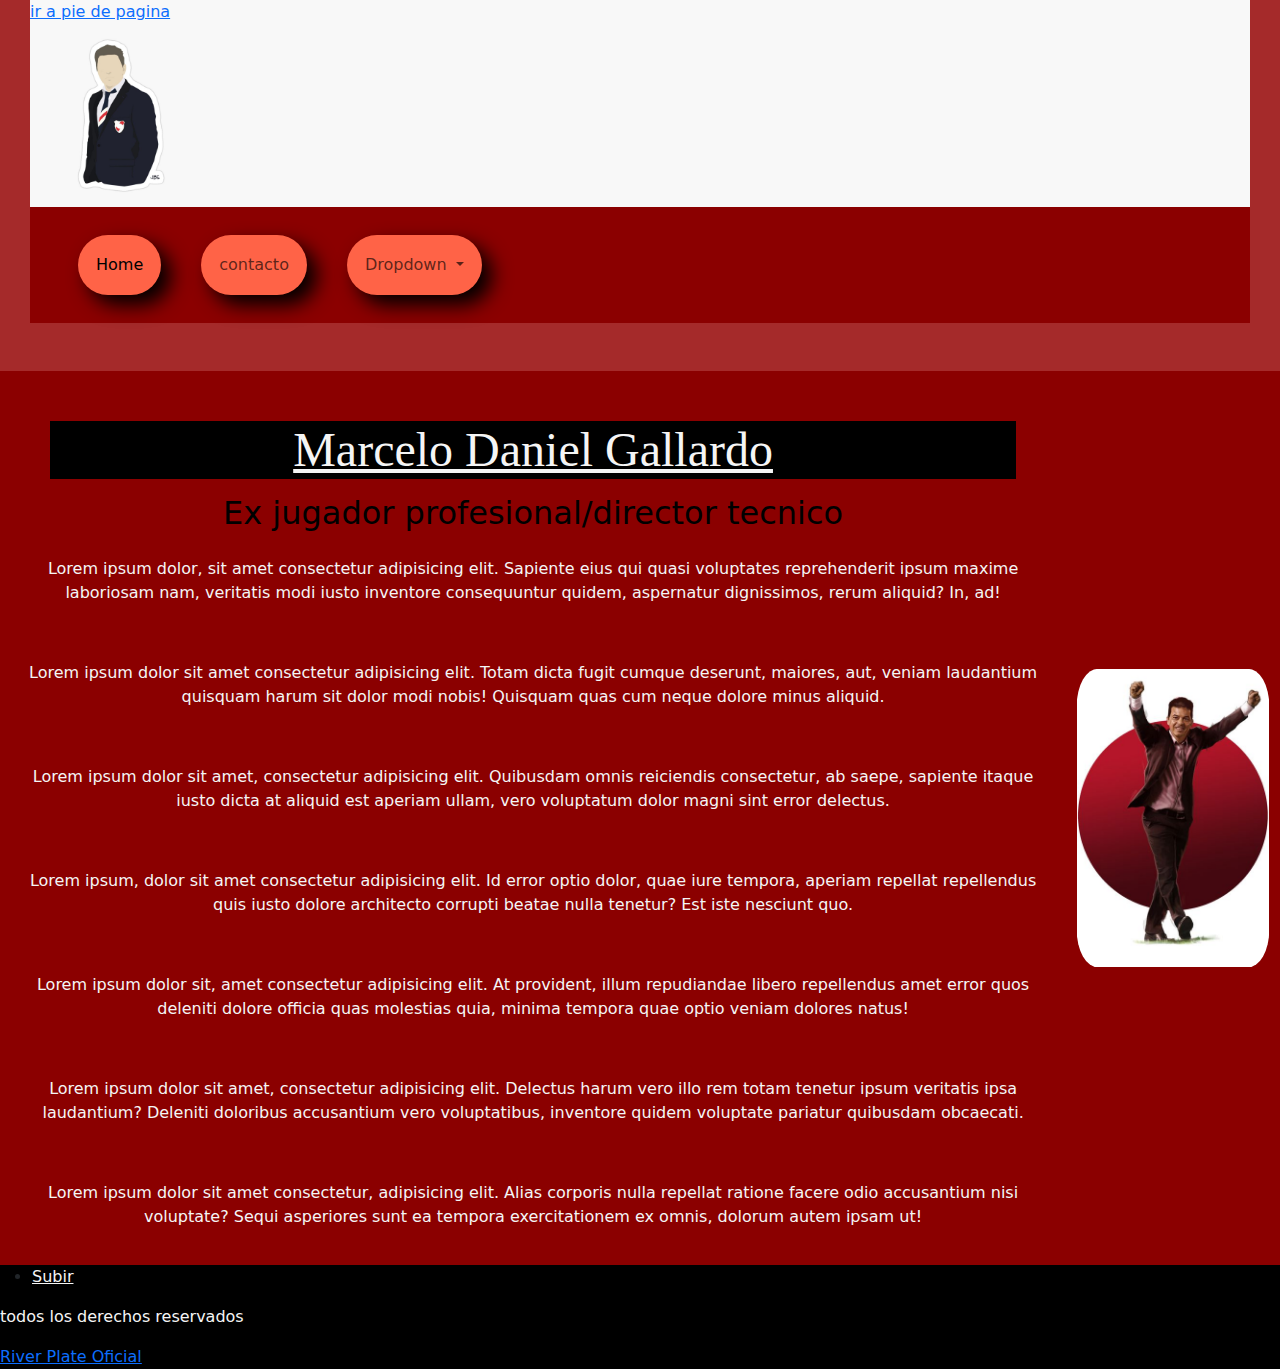
==== index.html @ f379668b "subiendo archivos proyecto final" ====
<!DOCTYPE html>
<html lang="en">

<head>
    <meta charset="UTF-8">
    <meta name="viewport" content="width=device-width, initial-scale=1.0">
    <!-- link de bt -->
    <link href="https://cdn.jsdelivr.net/npm/bootstrap@5.3.3/dist/css/bootstrap.min.css" rel="stylesheet"
        integrity="sha384-QWTKZyjpPEjISv5WaRU9OFeRpok6YctnYmDr5pNlyT2bRjXh0JMhjY6hW+ALEwIH" crossorigin="anonymous">
    <!-- link de mi css -->
    <link rel="stylesheet" href="css/main.css">
    <title>Home--Marcelo daniel gallardo</title>

</head>

<body>
    <!-- estructura semantica -->
    <!-- header -->

    <header>

        <div>
            <a href="#footer">
                <!-- enlace interno -->
                ir a pie de pagina
            </a>
        </div>

        <!-- img logo -->

        <a href="index.html">
            <img src="img/sticker muñe.jpg" alt="">
        </a>
        <!-- menu de navegacion -->


        <!-- barra de navegacion -->
        
        <nav>
            <nav class="navbar navbar-expand-lg red-bg">
                <div class="container-fluid">
                    <a class="navbar-brand" href="#"></a>
                    <button class="navbar-toggler" type="button" data-bs-toggle="collapse"
                        data-bs-target="#navbarSupportedContent" aria-controls="navbarSupportedContent"
                        aria-expanded="false" aria-label="Toggle navigation">
                        <span class="navbar-toggler-icon"></span>
                    </button>
                    <div class="collapse navbar-collapse" id="navbarSupportedContent">
                        <ul class="navbar-nav me-auto mb-2 mb-lg-0">
                            <li class="nav-item">
                                <a class="nav-link active" aria-current="page" href="index.html">Home</a>
                            </li>
                            <li class="nav-item">
                                <a class="nav-link" href="pages/contacto.html">contacto</a>
                            </li>
                            <li class="nav-item dropdown">
                                <a class="nav-link dropdown-toggle" href="#" role="button" data-bs-toggle="dropdown"
                                    aria-expanded="false">
                                    Dropdown
                                </a>
                                <ul class="dropdown-menu">
                                    <li><a class="dropdown-item" href="pages/jugador.html">jugador</a></li>
                                    <li><a class="dropdown-item" href="pages/entrenador.html">entrenador</a></li>
                                    <li><a class="dropdown-item" href="pages/galeria.html">galeria</a></li>
                                </ul>
                            </li>

                        </ul>

                    </div>
                </div>
            </nav>
        </nav>
    </header>
    <br>
    <br>

    <!-- main -->
    <!-- contenido principal -->
    <main class="main-home">

        <div class="textos">
            <h1>Marcelo Daniel Gallardo</h1>
            <h2>Ex jugador profesional/director tecnico</h2>

            <p>Lorem ipsum dolor, sit amet consectetur adipisicing elit. Sapiente eius qui quasi voluptates
                reprehenderit
                ipsum maxime laboriosam nam, veritatis modi iusto inventore consequuntur quidem, aspernatur dignissimos,
                rerum aliquid? In, ad!</p>
            <p>Lorem ipsum dolor sit amet consectetur adipisicing elit. Totam dicta fugit cumque deserunt, maiores, aut,
                veniam laudantium quisquam harum sit dolor modi nobis! Quisquam quas cum neque dolore minus aliquid.</p>
            <p>Lorem ipsum dolor sit amet, consectetur adipisicing elit. Quibusdam omnis reiciendis consectetur, ab
                saepe, sapiente itaque iusto dicta at aliquid est aperiam ullam, vero voluptatum dolor magni sint error
                delectus.</p>
            <p>Lorem ipsum, dolor sit amet consectetur adipisicing elit. Id error optio dolor, quae iure tempora,
                aperiam repellat repellendus quis iusto dolore architecto corrupti beatae nulla tenetur? Est iste
                nesciunt quo.</p>
            <p>Lorem ipsum dolor sit, amet consectetur adipisicing elit. At provident, illum repudiandae libero
                repellendus amet error quos deleniti dolore officia quas molestias quia, minima tempora quae optio
                veniam dolores natus!</p>
            <p>Lorem ipsum dolor sit amet, consectetur adipisicing elit. Delectus harum vero illo rem totam tenetur
                ipsum veritatis ipsa laudantium? Deleniti doloribus accusantium vero voluptatibus, inventore quidem
                voluptate pariatur quibusdam obcaecati.</p>
            <p>Lorem ipsum dolor sit amet consectetur, adipisicing elit. Alias corporis nulla repellat ratione facere
                odio accusantium nisi voluptate? Sequi asperiores sunt ea tempora exercitationem ex omnis, dolorum autem
                ipsam ut!</p>
        </div>


        <div class="img">
            <img src="img/Marcelo Gallardo logo n2.jfif" alt="">
        </div>




    </main>

    <!-- etiqueta para pie de pagina -->
    <!-- footer -->
    <footer id="footer">
        <ul>
            <li><a href="">Subir</a></li>
        </ul>

        <p>todos los derechos reservados</p>

        <div>
            <!-- boton con enlace absoluto -->
            <a href="https://www.cariverplate.com.ar/" target="_blank">
                River Plate Oficial
            </a>
        </div>


    </footer>

    <!-- js -->
    <script src="https://cdn.jsdelivr.net/npm/bootstrap@5.3.3/dist/js/bootstrap.bundle.min.js"
        integrity="sha384-YvpcrYf0tY3lHB60NNkmXc5s9fDVZLESaAA55NDzOxhy9GkcIdslK1eN7N6jIeHz"
        crossorigin="anonymous"></script>
</body>

</html>
---- css/main.css ----
/* reset */

* {
    margin: 0;
    padding: 0;
    box-sizing: border-box;
}

/* estilos generales header */

h1 {
    background-color: black;
    text-decoration: underline;
    font-family: Georgia, 'Times New Roman', Times, serif;
    margin: 50px;
}

header {
    background-color:#F8F8F8 ;
    margin: 0px 30px;
}

header img {
    width: 15%;
}

header nav ul {
    text-align: center;
    list-style: none;
}

header nav ul li {
    display: inline-block;
    margin-left: 20%;
    margin: 20px;
    border-radius: 100px;
    background-color: tomato;
    padding: 10px;
    box-shadow: 10px 10px 20px;
    color: black;
    display: flex;
}

header nav ul li a {
    text-decoration: none;
    color: black;
}



/* estilos main general */

main {
    background-color: darkred;
    text-align: center;
    color: whitesmoke;
}

main img {
    width: 50%;
}


main p {
    padding: 20px;
}

main h1{
    font-size: 3rem;
}

main h2 {
    font-size: 2rem;
    color: black;
}

.red-bg{
    background-color:darkred;
}



/* estilos de entrenador - etiqueta main  */
.main-dt{
    margin: 0px 20px;
    display: flex;
    justify-content: center;
    align-items: center;
}
.main-dt .textos{
  text-align: center;  
}
    
.main-dt h1 {
    margin-bottom: 30px;
}

.main-dt .img{
    width: 120%;
    height: 120%;
    border-radius: 15%;
}

.main-dt div p {
    text-align: center;
}

.main-dt p {
    padding: 15px;
}



/* estilos de index - etiqueta main */

.main-home {
    display: flex;
    justify-content: center;
    align-items: center;
}

.main-home h1 {
    margin-bottom: 15px;
}

.main-home h2 {
    margin: 5px;
}

.main-home img {
    border-radius: 15%;
    width: 100%;
    padding: 5%;
    display: flex;
    flex-wrap: wrap;
}

.main-home p {
    padding: 20px;
}


/* estilos footer */

footer p {
    color: whitesmoke;
}

footer {
    background-color: black;
}

footer h1 {
    color: whitesmoke;
    text-align: left;
}

footer ul li a {
    color: whitesmoke;
}

/* estilos galeria main */
/* estilo mobile */

.main-dt div img{
    width: 70%;
    height: 100%;
    border-radius: 15%;
}


.contenedor{
    margin: 30px 30px;
    background-color: black;
    display: grid;
    grid-template-columns: 1fr 1fr;
    grid-template-rows: repeat(3,32%);
    row-gap: 1.5rem;
    align-content: center;
}

.contenedor div img{
    width: 100%;
    height: 100%;
    object-fit: cover;
}

/* estilos de tablet */

@media screen and (min-width:600px){
    .contenedor{
        grid-template-columns:repeat(2, 1fr);
        grid-template-rows:repeat(2, 15%);
        column-gap: 1.5rem;
    }
    .contenedor .img-cuatro{
        grid-column: span 2;
    }
}

/* estilos desktop */

@media screen and (min-width: 1024px){
    body{
        background-color: brown;
    }
      .contenedor .img-dos, .contenedor .img-cinco{
        display: block;
     }

     .contenedor{
        grid-template-columns: repeat(3, 1fr);
        grid-template-rows: 25% 25% 15%;
     }
     
     .contenedor .img-uno, .img-tres{
        grid-row: span 2;
     }

     .contenedor .img-dos, .contenedor .img-cuatro{
        grid-column: span 1;
     } 

     .contenedor .img-seis{
        grid-column: span 2;
     }
}
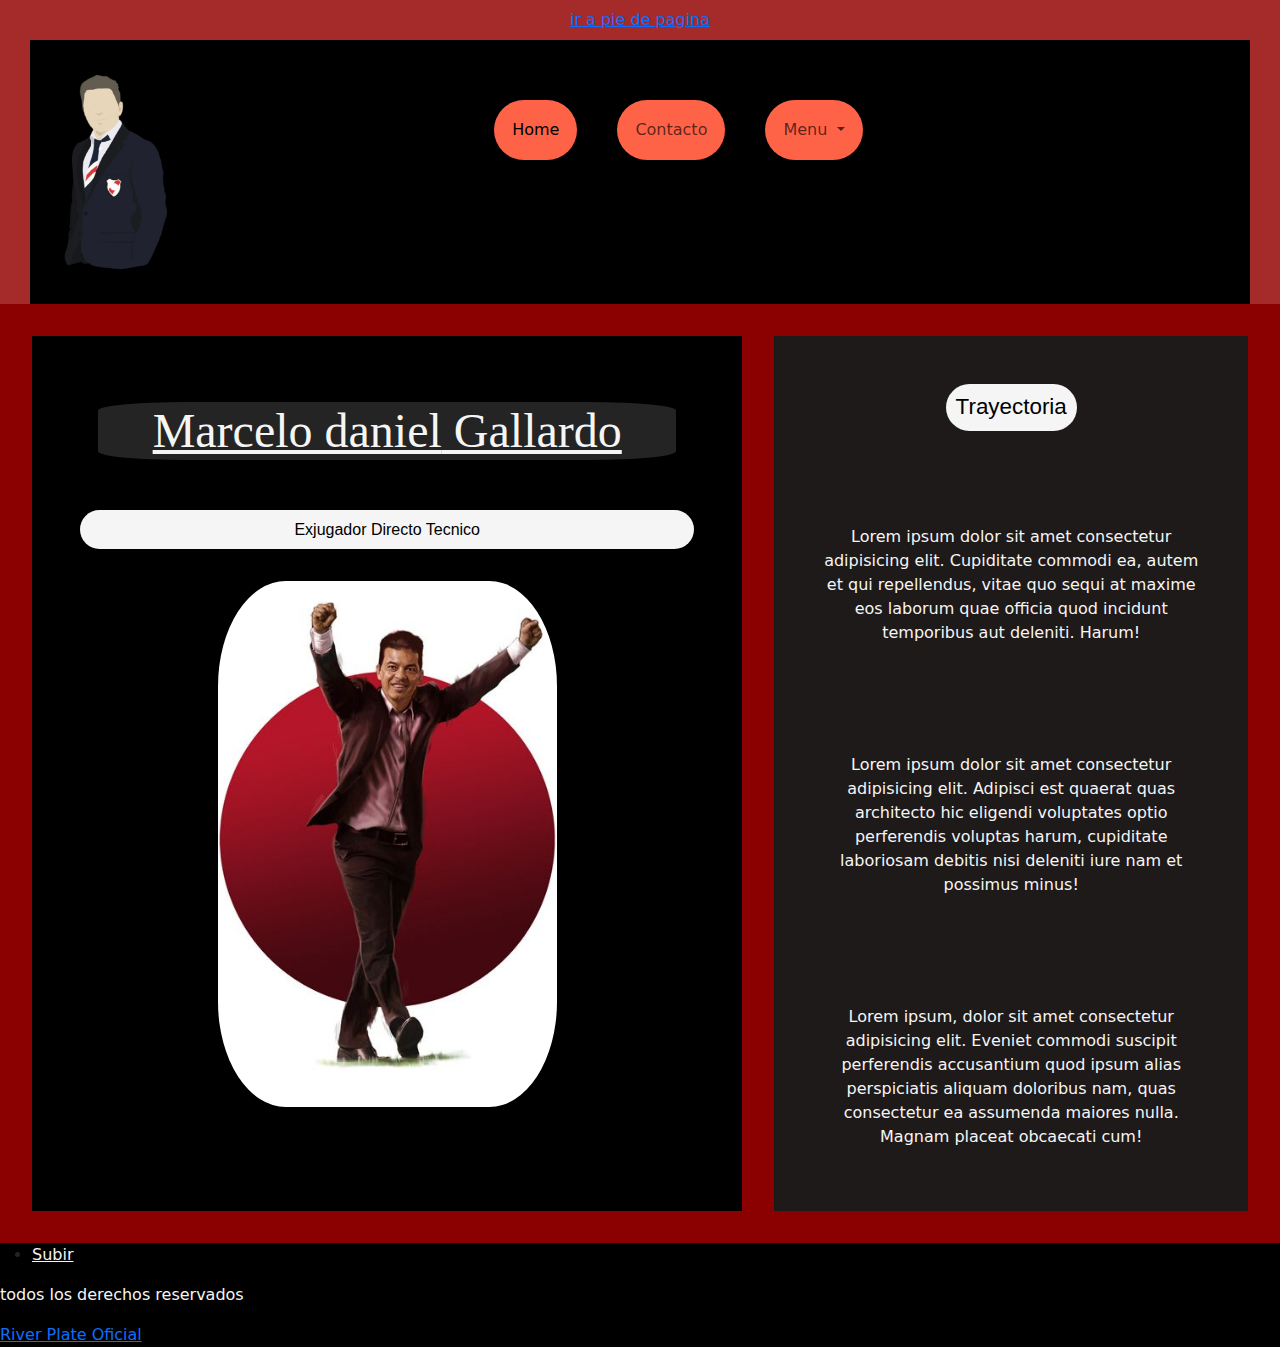
==== commit ce7067e6: "subiendo correcciones" ====
--- a/index.html
+++ b/index.html
@@ -9,110 +9,86 @@
         integrity="sha384-QWTKZyjpPEjISv5WaRU9OFeRpok6YctnYmDr5pNlyT2bRjXh0JMhjY6hW+ALEwIH" crossorigin="anonymous">
     <!-- link de mi css -->
     <link rel="stylesheet" href="css/main.css">
-    <title>Home--Marcelo daniel gallardo</title>
+    <title>Marcelo daniel gallardo</title>
 
 </head>
 
 <body>
+    <!-- enlace interno -->
+    <div class="text-center m-2">
+        <a href="#footer">
+            ir a pie de pagina
+        </a>
+    </div>
+
+
     <!-- estructura semantica -->
     <!-- header -->
+    <header>
+        <!-- img logo -->
+        <div class="row">
+            <div class="col-4">
+                <a href="index.html">
+                    <img src="img/WhatsApp Image 2024-09-21 at 19.04.50.jpeg" alt="">
+                </a>
+            </div>
 
-    <header>
+            <!-- menu de navegacion -->
+            <!-- barra de navegacion -->
+            <nav class="col-8">
+                <nav class="navbar navbar-expand-lg red-bg">
+                    <div class="container-fluid">
+                        <a class="navbar-brand" href="#"></a>
+                        <button class="navbar-toggler" type="button" data-bs-toggle="collapse"
+                            data-bs-target="#navbarSupportedContent" aria-controls="navbarSupportedContent"
+                            aria-expanded="false" aria-label="Toggle navigation">
+                            <span class="navbar-toggler-icon"></span>
+                        </button>
+                        <div class="collapse navbar-collapse" id="navbarSupportedContent">
+                            <ul class="navbar-nav me-auto mb-2 mb-lg-0">
+                                <li class="nav-item">
+                                    <a class="nav-link active" aria-current="page" href="index.html">Home</a>
+                                </li>
+                                <li class="nav-item">
+                                    <a class="nav-link" href="pages/contacto.html">Contacto</a>
+                                </li>
+                                <li class="nav-item dropdown">
+                                    <a class="nav-link dropdown-toggle" href="#" role="button" data-bs-toggle="dropdown"
+                                        aria-expanded="false">
+                                        Menu
+                                    </a>
+                                    <ul class="dropdown-menu">
+                                        <li><a class="dropdown-item" href="pages/jugador.html">jugador</a></li>
+                                        <li><a class="dropdown-item" href="pages/entrenador.html">entrenador</a></li>
+                                        <li><a class="dropdown-item" href="pages/galeria.html">galeria</a></li>
+                                    </ul>
+                                </li>
 
-        <div>
-            <a href="#footer">
-                <!-- enlace interno -->
-                ir a pie de pagina
-            </a>
+                            </ul>
+
+                        </div>
+                    </div>
+                </nav>
+            </nav>
         </div>
+    </header>
 
-        <!-- img logo -->
-
-        <a href="index.html">
-            <img src="img/sticker muñe.jpg" alt="">
-        </a>
-        <!-- menu de navegacion -->
-
-
-        <!-- barra de navegacion -->
-        
-        <nav>
-            <nav class="navbar navbar-expand-lg red-bg">
-                <div class="container-fluid">
-                    <a class="navbar-brand" href="#"></a>
-                    <button class="navbar-toggler" type="button" data-bs-toggle="collapse"
-                        data-bs-target="#navbarSupportedContent" aria-controls="navbarSupportedContent"
-                        aria-expanded="false" aria-label="Toggle navigation">
-                        <span class="navbar-toggler-icon"></span>
-                    </button>
-                    <div class="collapse navbar-collapse" id="navbarSupportedContent">
-                        <ul class="navbar-nav me-auto mb-2 mb-lg-0">
-                            <li class="nav-item">
-                                <a class="nav-link active" aria-current="page" href="index.html">Home</a>
-                            </li>
-                            <li class="nav-item">
-                                <a class="nav-link" href="pages/contacto.html">contacto</a>
-                            </li>
-                            <li class="nav-item dropdown">
-                                <a class="nav-link dropdown-toggle" href="#" role="button" data-bs-toggle="dropdown"
-                                    aria-expanded="false">
-                                    Dropdown
-                                </a>
-                                <ul class="dropdown-menu">
-                                    <li><a class="dropdown-item" href="pages/jugador.html">jugador</a></li>
-                                    <li><a class="dropdown-item" href="pages/entrenador.html">entrenador</a></li>
-                                    <li><a class="dropdown-item" href="pages/galeria.html">galeria</a></li>
-                                </ul>
-                            </li>
-
-                        </ul>
-
-                    </div>
-                </div>
-            </nav>
-        </nav>
-    </header>
-    <br>
-    <br>
 
     <!-- main -->
     <!-- contenido principal -->
     <main class="main-home">
 
-        <div class="textos">
-            <h1>Marcelo Daniel Gallardo</h1>
-            <h2>Ex jugador profesional/director tecnico</h2>
-
-            <p>Lorem ipsum dolor, sit amet consectetur adipisicing elit. Sapiente eius qui quasi voluptates
-                reprehenderit
-                ipsum maxime laboriosam nam, veritatis modi iusto inventore consequuntur quidem, aspernatur dignissimos,
-                rerum aliquid? In, ad!</p>
-            <p>Lorem ipsum dolor sit amet consectetur adipisicing elit. Totam dicta fugit cumque deserunt, maiores, aut,
-                veniam laudantium quisquam harum sit dolor modi nobis! Quisquam quas cum neque dolore minus aliquid.</p>
-            <p>Lorem ipsum dolor sit amet, consectetur adipisicing elit. Quibusdam omnis reiciendis consectetur, ab
-                saepe, sapiente itaque iusto dicta at aliquid est aperiam ullam, vero voluptatum dolor magni sint error
-                delectus.</p>
-            <p>Lorem ipsum, dolor sit amet consectetur adipisicing elit. Id error optio dolor, quae iure tempora,
-                aperiam repellat repellendus quis iusto dolore architecto corrupti beatae nulla tenetur? Est iste
-                nesciunt quo.</p>
-            <p>Lorem ipsum dolor sit, amet consectetur adipisicing elit. At provident, illum repudiandae libero
-                repellendus amet error quos deleniti dolore officia quas molestias quia, minima tempora quae optio
-                veniam dolores natus!</p>
-            <p>Lorem ipsum dolor sit amet, consectetur adipisicing elit. Delectus harum vero illo rem totam tenetur
-                ipsum veritatis ipsa laudantium? Deleniti doloribus accusantium vero voluptatibus, inventore quidem
-                voluptate pariatur quibusdam obcaecati.</p>
-            <p>Lorem ipsum dolor sit amet consectetur, adipisicing elit. Alias corporis nulla repellat ratione facere
-                odio accusantium nisi voluptate? Sequi asperiores sunt ea tempora exercitationem ex omnis, dolorum autem
-                ipsam ut!</p>
-        </div>
-
-
-        <div class="img">
+        <div class="div-home">
+            <h1>Marcelo daniel<span> Gallardo</span></h1>
+            <h2>Exjugador Directo Tecnico </h2>
             <img src="img/Marcelo Gallardo logo n2.jfif" alt="">
         </div>
-
-
-
+        <div class="div-home2">
+            <h2>Trayectoria</h2>
+            <p>Lorem ipsum dolor sit amet consectetur adipisicing elit. Cupiditate commodi ea, autem et qui repellendus, vitae quo sequi at maxime eos laborum quae officia quod incidunt temporibus aut deleniti. Harum!</p>
+            <p>Lorem ipsum dolor sit amet consectetur adipisicing elit. Adipisci est quaerat quas architecto hic eligendi voluptates optio perferendis voluptas harum, cupiditate laboriosam debitis nisi deleniti iure nam et possimus minus!</p>
+            <p>Lorem ipsum, dolor sit amet consectetur adipisicing elit. Eveniet commodi suscipit perferendis accusantium quod ipsum alias perspiciatis aliquam doloribus nam, quas consectetur ea assumenda maiores nulla. Magnam placeat obcaecati cum!</p>
+        </div>
 
     </main>
 
--- a/css/main.css
+++ b/css/main.css
@@ -8,6 +8,13 @@
 
 /* estilos generales header */
 
+header {
+    padding: 2rem;
+    background-color: black ;
+    margin: 0px 30px;
+    display: flex;
+}
+
 h1 {
     background-color: black;
     text-decoration: underline;
@@ -15,13 +22,15 @@
     margin: 50px;
 }
 
-header {
-    background-color:#F8F8F8 ;
-    margin: 0px 30px;
-}
+h2{
+    padding: 10px;
+    font-family: 'Segoe UI', Tahoma, Geneva, Verdana, sans-serif;
+}
+
 
 header img {
-    width: 15%;
+    width: 30%;
+    align-items: center;
 }
 
 header nav ul {
@@ -31,7 +40,7 @@
 
 header nav ul li {
     display: inline-block;
-    margin-left: 20%;
+    margin-left: 50%;
     margin: 20px;
     border-radius: 100px;
     background-color: tomato;
@@ -43,10 +52,13 @@
 
 header nav ul li a {
     text-decoration: none;
-    color: black;
-}
-
-
+    background-color: black;
+    
+}
+
+.red-bg{
+    background-color:black;
+}
 
 /* estilos main general */
 
@@ -65,109 +77,289 @@
     padding: 20px;
 }
 
-main h1{
+main h1 {
     font-size: 3rem;
+    background-color: rgb(37, 36, 36) ;
+    border-radius: 15%;
 }
 
 main h2 {
     font-size: 2rem;
-    color: black;
-}
-
-.red-bg{
-    background-color:darkred;
-}
-
+    color: whitesmoke;
+    font-size: 1rem;
+    
+}
+
+
+/* estilos de index - etiqueta main */
+/* estilos mobile */
+
+.main-home {
+    background-color:rgb(241, 32, 32) ;
+    padding: 2rem;
+    display: grid;
+    grid-template-columns: 1fr;
+    grid-template-rows: repeat(1,1fr);
+    row-gap: 1rem;
+}
+
+.main-home .div-home{
+    background-color: black;
+    color:whitesmoke ;
+    flex-direction: column;
+    gap: 1rem;
+    padding: 1rem;
+}
+
+.main-home .div-home h1 span{
+    display: block;
+}
+
+.main-home .div-home img {
+    border-radius: 20%;
+}
+
+.main-home .div-home h2{
+    margin: 2rem;
+    background-color: whitesmoke;
+    border-radius: 30px;
+    color: black;
+    font-family: 'Trebuchet MS', 'Lucida Sans Unicode', 'Lucida Grande', 'Lucida Sans', Arial, sans-serif;
+    padding: 0,5%;
+}
+.main-home .div-home2 h2{
+    margin: 2rem;
+    background-color: whitesmoke;
+    border-radius: 30px;
+    color: black;
+    font-family: 'Trebuchet MS', 'Lucida Sans Unicode', 'Lucida Grande', 'Lucida Sans', Arial, sans-serif;
+    padding: 0,5%;
+}
+.main-home .div-home2{
+    text-align: center;
+    background-color: rgb(31, 26, 26);
+    padding: 1rem;
+    flex-direction: column;
+    align-items: center;
+    gap: 1rem;
+}
+.main-home p {
+    padding: 30px;
+}
+
+/* estilos tables */
+@media screen and (min-width:600px) {
+    .main-home .div-home h1 span{
+        display: inline;
+    }
+    .main-home .div-home .main-home .div-home2{
+        padding: 2rem;
+    }
+}
+
+
+/* estilos dekstop */
+@media screen and (min-width:1024px){
+    .main-home{
+        background-color: darkred;
+        padding: 2rem 2rem;
+        grid-template-columns: 1.5fr repeat(1,1fr);
+        grid-template-rows: 1fr;
+        column-gap: 2rem;
+    }
+
+    .main-home .div-home .main-home .div-home2{
+        padding: 3rem;
+    }
+
+    .main-home .div-home2 h2{
+        font-size: 1.4rem;
+    }
+
+    .main-home .div-home2{
+        display: flex;
+        gap: 2rem;
+    }
+}
+
+/* estilos jugador - etiqeta main */
+/* estilo mobile */
+
+.main-jugador{
+    padding: 2rem;
+    display: grid;
+    grid-template-columns: 1fr;
+    grid-template-rows: repeat(2,1fr);
+    row-gap: 1rem;
+    background-color:rgb(241, 32, 32);
+}
+
+.main-jugador .div-player{
+    background-color: black;
+    color:whitesmoke ;
+    flex-direction: column;
+    gap: 1rem;
+    padding: 1rem;
+}
+
+.main-jugador .div-player h1 span{
+    display: block;
+}
+
+.main-home .div-home h2 span{
+    margin: 2rem;
+    background-color: whitesmoke;
+    border-radius: 30px;
+    color: black;
+    font-family: 'Trebuchet MS', 'Lucida Sans Unicode', 'Lucida Grande', 'Lucida Sans', Arial, sans-serif;
+    padding: 0,5%;
+}
+
+.main-jugador .div-jugador img{
+    border-radius: 20%;
+}
+
+.main-jugador .div-jugador{
+    text-align: center;
+    background-color: brown;
+    padding: 1rem;
+    flex-direction: column;
+    align-items: center;
+    gap: 1rem;
+}
+
+.main-jugador .div-jugador h2{
+    margin: 2rem;
+    background-color: whitesmoke;
+    border-radius: 30px;
+    color: black;
+    font-family: 'Trebuchet MS', 'Lucida Sans Unicode', 'Lucida Grande', 'Lucida Sans', Arial, sans-serif;
+    padding: 0,5%;
+}
+
+/* estilos tables */
+
+@media screen and (min-width:600px) {
+    .main-jugador .div-player h1 span{
+        display: inline;
+    }
+    .main-jugador .div-player .main-jugador .div-jugador{
+        padding: 2rem;
+    }
+}
+
+/* estilos dekstop */
+@media screen and (min-width:1024px){
+    .main-jugador{
+        background-color: darkred;
+        padding: 2rem 2rem;
+        grid-template-columns: 1.5fr repeat(1,1fr);
+        grid-template-rows: 1fr;
+        column-gap: 2rem;
+    }
+
+    .main-jugador .div-player .main-jugador .div-jugador{
+        padding: 3rem;
+    }
+
+    .main-jugador .div-jugador h2{
+        font-size: 1.4rem;
+        padding: 1rem;
+    }
+
+    .main-jugador .div-jugador{
+        display: flex;
+        gap: 2rem;
+    }
+}
 
 
 /* estilos de entrenador - etiqueta main  */
+/* estilos mobile */
+
 .main-dt{
-    margin: 0px 20px;
-    display: flex;
-    justify-content: center;
+    background-color:rgb(241, 32, 32) ;
+    padding: 2rem;
+    display: grid;
+    grid-template-columns: 1fr;
+    grid-template-rows: repeat(2,1fr);
+    row-gap: 1rem;
+}
+
+.main-dt .div-uno{
+    background-color: black;
+    color:whitesmoke ;
+    flex-direction: column;
+    gap: 1rem;
+    padding: 1rem;
+}
+
+.main-dt .div-uno h1 span{
+    display: block;
+}
+
+.main-dt .div-uno img{
+    border-radius: 20%;
+}
+.main-dt .div-generico img{
+    border-radius: 20%;
+}
+
+.main-dt .div-generico{
+    text-align: center;
+    background-color: brown;
+    padding: 1rem;
+    flex-direction: column;
     align-items: center;
-}
-.main-dt .textos{
-  text-align: center;  
-}
-    
-.main-dt h1 {
-    margin-bottom: 30px;
-}
-
-.main-dt .img{
-    width: 120%;
-    height: 120%;
-    border-radius: 15%;
-}
-
-.main-dt div p {
-    text-align: center;
-}
-
-.main-dt p {
-    padding: 15px;
-}
-
-
-
-/* estilos de index - etiqueta main */
-
-.main-home {
-    display: flex;
-    justify-content: center;
-    align-items: center;
-}
-
-.main-home h1 {
-    margin-bottom: 15px;
-}
-
-.main-home h2 {
-    margin: 5px;
-}
-
-.main-home img {
-    border-radius: 15%;
-    width: 100%;
-    padding: 5%;
-    display: flex;
-    flex-wrap: wrap;
-}
-
-.main-home p {
-    padding: 20px;
-}
-
-
-/* estilos footer */
-
-footer p {
-    color: whitesmoke;
-}
-
-footer {
-    background-color: black;
-}
-
-footer h1 {
-    color: whitesmoke;
-    text-align: left;
-}
-
-footer ul li a {
-    color: whitesmoke;
-}
+    gap: 1rem;
+}
+
+.main-dt .div-generico h2{
+    margin: 2rem;
+    background-color: whitesmoke;
+    border-radius: 30px;
+    color: black;
+    font-family: 'Trebuchet MS', 'Lucida Sans Unicode', 'Lucida Grande', 'Lucida Sans', Arial, sans-serif;
+    padding: 0,5%;
+}
+
+/* estilos tables */
+@media screen and (min-width:600px) {
+    .main-dt .div-uno h1 span{
+        display: inline;
+    }
+    .main-dt .div-uno .main-dt .div-generico{
+        padding: 2rem;
+    }
+}
+
+/* estilos dekstop */
+@media screen and (min-width:1024px){
+    .main-dt{
+        background-color: darkred;
+        padding: 2rem 2rem;
+        grid-template-columns: 1.5fr repeat(2,1fr);
+        grid-template-rows: 1fr;
+        column-gap: 2rem;
+    }
+
+    .main-dt .div-uno .main-dt .div-generico{
+        padding: 3rem;
+    }
+
+    .main-dt .div-generico h2{
+        font-size: 1.4rem;
+    }
+
+    .main-dt .div-generico{
+        display: flex;
+        gap: 2rem;
+    }
+}
+
 
 /* estilos galeria main */
 /* estilo mobile */
-
-.main-dt div img{
-    width: 70%;
-    height: 100%;
-    border-radius: 15%;
-}
-
 
 .contenedor{
     margin: 30px 30px;
@@ -226,10 +418,24 @@
      }
 }
 
-
-
-
-
-
-
-
+/* estilos footer */
+
+footer p {
+    color: whitesmoke;
+}
+
+footer {
+    background-color: black;
+}
+
+footer h1 {
+    color: whitesmoke;
+    text-align: left;
+}
+
+footer ul li a {
+    color: whitesmoke;
+}
+
+
+
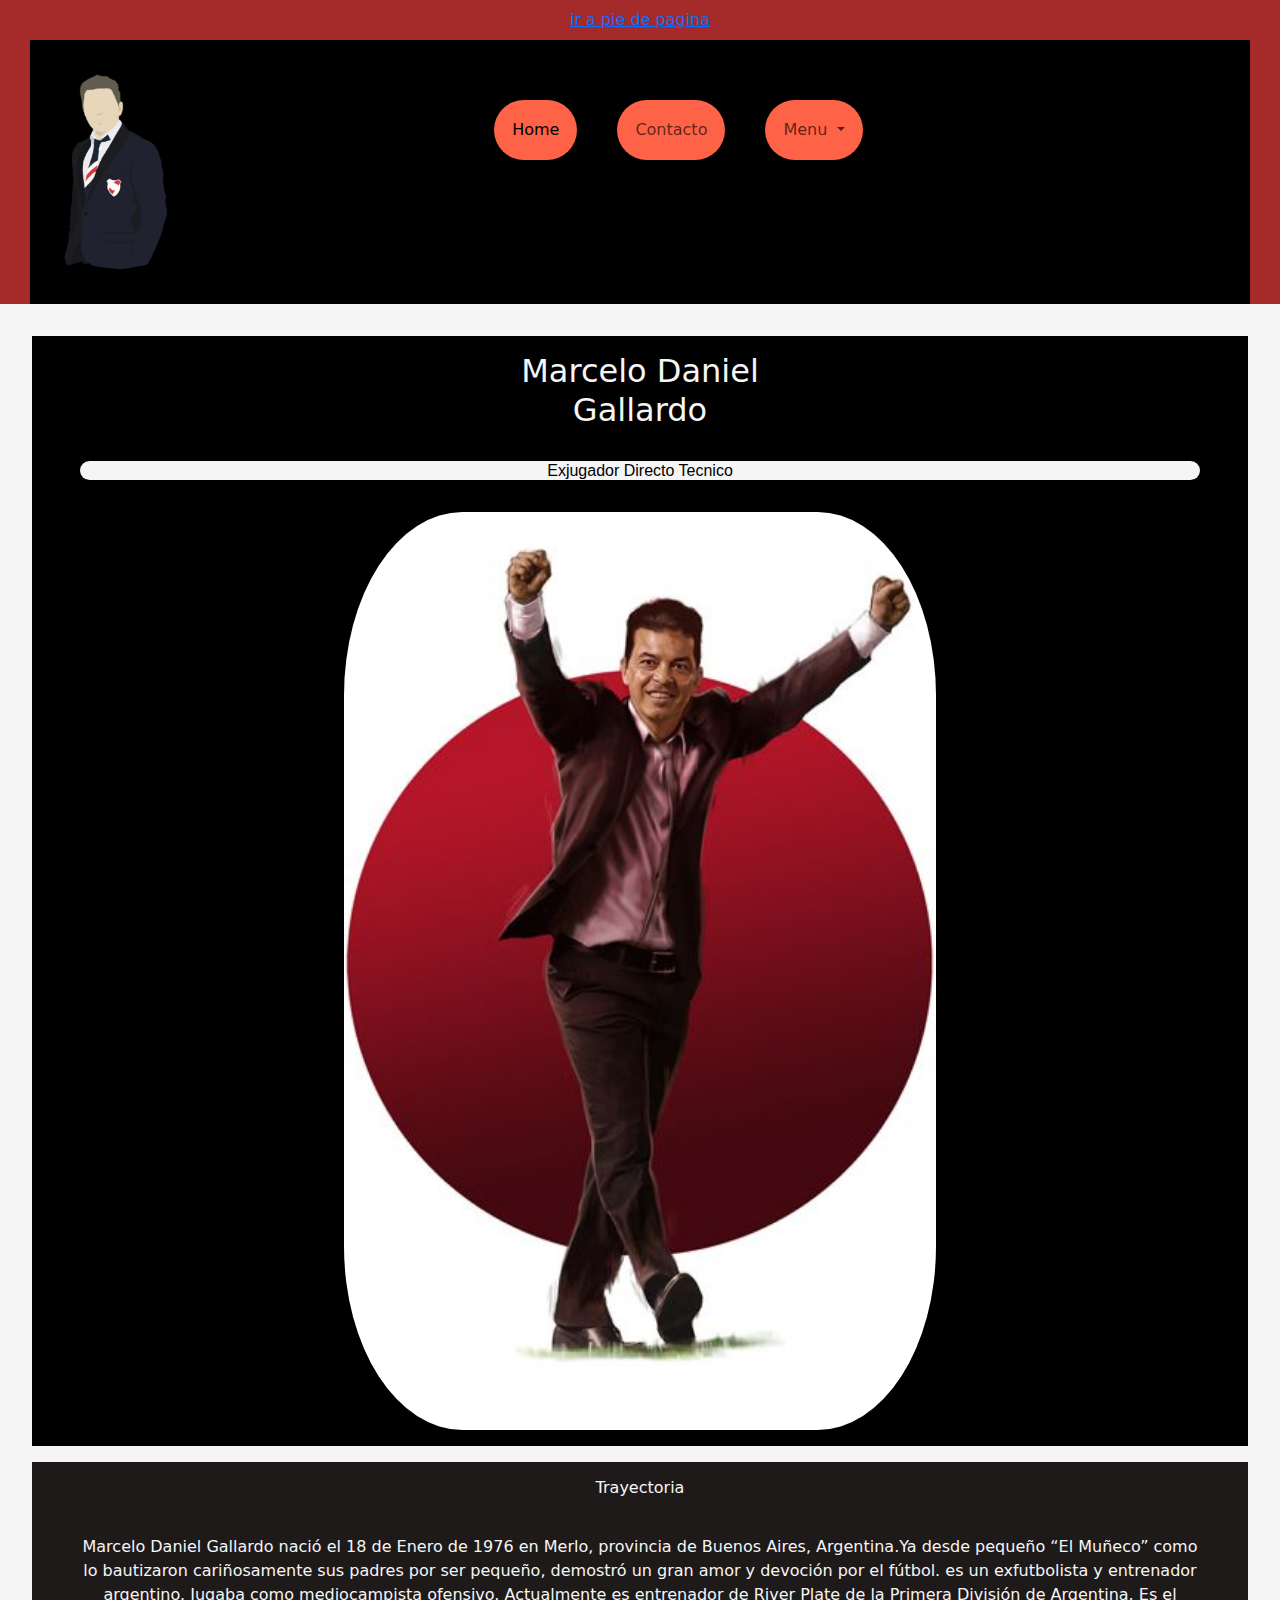
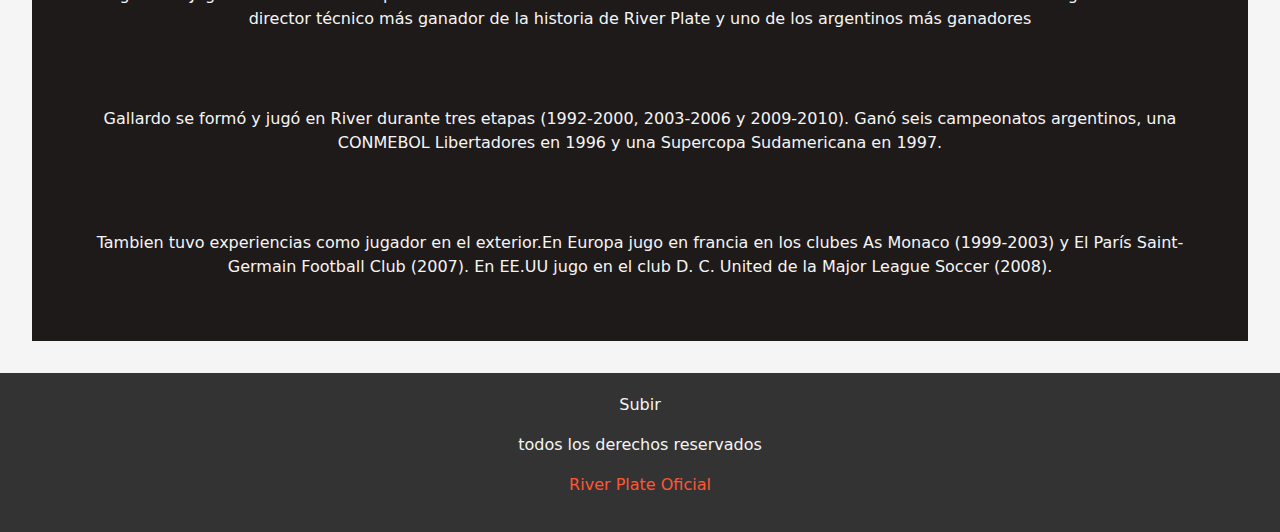
==== commit db340e31: "subiendo archivos entrega tres" ====
--- a/index.html
+++ b/index.html
@@ -20,8 +20,6 @@
             ir a pie de pagina
         </a>
     </div>
-
-
     <!-- estructura semantica -->
     <!-- header -->
     <header>
@@ -39,7 +37,7 @@
                 <nav class="navbar navbar-expand-lg red-bg">
                     <div class="container-fluid">
                         <a class="navbar-brand" href="#"></a>
-                        <button class="navbar-toggler" type="button" data-bs-toggle="collapse"
+                        <button class="navbar-toggler bg-danger" type="button" data-bs-toggle="collapse"
                             data-bs-target="#navbarSupportedContent" aria-controls="navbarSupportedContent"
                             aria-expanded="false" aria-label="Toggle navigation">
                             <span class="navbar-toggler-icon"></span>
@@ -73,21 +71,27 @@
         </div>
     </header>
 
-
     <!-- main -->
     <!-- contenido principal -->
     <main class="main-home">
 
         <div class="div-home">
-            <h1>Marcelo daniel<span> Gallardo</span></h1>
+            <h1>Marcelo Daniel<span> Gallardo</span></h1>
             <h2>Exjugador Directo Tecnico </h2>
             <img src="img/Marcelo Gallardo logo n2.jfif" alt="">
         </div>
         <div class="div-home2">
             <h2>Trayectoria</h2>
-            <p>Lorem ipsum dolor sit amet consectetur adipisicing elit. Cupiditate commodi ea, autem et qui repellendus, vitae quo sequi at maxime eos laborum quae officia quod incidunt temporibus aut deleniti. Harum!</p>
-            <p>Lorem ipsum dolor sit amet consectetur adipisicing elit. Adipisci est quaerat quas architecto hic eligendi voluptates optio perferendis voluptas harum, cupiditate laboriosam debitis nisi deleniti iure nam et possimus minus!</p>
-            <p>Lorem ipsum, dolor sit amet consectetur adipisicing elit. Eveniet commodi suscipit perferendis accusantium quod ipsum alias perspiciatis aliquam doloribus nam, quas consectetur ea assumenda maiores nulla. Magnam placeat obcaecati cum!</p>
+            <p>Marcelo Daniel Gallardo nació el 18 de Enero de 1976 en Merlo, provincia de Buenos
+                Aires, Argentina.Ya desde pequeño “El Muñeco” como lo bautizaron cariñosamente sus padres por ser pequeño, demostró un gran amor y devoción por el fútbol.
+                es un exfutbolista y entrenador argentino. Jugaba como mediocampista ofensivo. Actualmente es entrenador
+                de River Plate de la Primera División de Argentina. Es el director técnico más ganador de la historia de
+                River Plate y uno de los argentinos más ganadores</p>
+            <p>Gallardo se formó y jugó en River durante tres etapas (1992-2000, 2003-2006 y 2009-2010). Ganó seis
+                campeonatos argentinos, una CONMEBOL Libertadores en 1996 y una Supercopa Sudamericana en 1997.</p>
+            <p>Tambien tuvo experiencias como jugador en el exterior.En Europa jugo en francia en los clubes As Monaco (1999-2003) y El París Saint-Germain Football Club (2007). En EE.UU jugo en el club D. C. United de la Major League Soccer (2008).
+                
+            </p>
         </div>
 
     </main>
@@ -113,8 +117,8 @@
 
     <!-- js -->
     <script src="https://cdn.jsdelivr.net/npm/bootstrap@5.3.3/dist/js/bootstrap.bundle.min.js"
-        integrity="sha384-YvpcrYf0tY3lHB60NNkmXc5s9fDVZLESaAA55NDzOxhy9GkcIdslK1eN7N6jIeHz"
-        crossorigin="anonymous"></script>
+        integrity="sha384-YvpcrYf0tY3lHB60NNkmXc5s9fDVZLESaAA55NDzOxhy9GkcIdslK1eN7N6jIeHz" crossorigin="anonymous">
+        </script>
 </body>
 
 </html>--- a/css/main.css
+++ b/css/main.css
@@ -1,441 +1,500 @@
-/* reset */
-
 * {
-    margin: 0;
-    padding: 0;
-    box-sizing: border-box;
-}
-
-/* estilos generales header */
+  margin: 0;
+  padding: 0;
+  box-sizing: border-box;
+}
 
 header {
+  padding: 10px 0;
+  padding: 2rem;
+  background-color: black;
+  margin: 0px 30px;
+  display: flex;
+}
+header .red-bg {
+  background-color: black;
+}
+header h1 {
+  background-color: black;
+  text-decoration: underline;
+  font-family: Georgia, "Times New Roman", Times, serif;
+  margin: 50px;
+}
+header h2 {
+  padding: 10px;
+  font-family: "Segoe UI", Tahoma, Geneva, Verdana, sans-serif;
+}
+header img {
+  width: 30%;
+  align-items: center;
+  max-width: 100%;
+}
+header nav ul {
+  text-align: center;
+  list-style: none;
+}
+header nav ul li a {
+  text-decoration: none;
+  background-color: black;
+}
+header nav ul li {
+  display: inline-block;
+  margin-left: 50%;
+  margin: 20px;
+  border-radius: 100px;
+  background-color: tomato;
+  padding: 10px;
+  box-shadow: 10px 10px 20px;
+  color: black;
+  display: flex;
+}
+header .navbar {
+  background-color: black;
+}
+header .navbar-toggler {
+  border: none;
+}
+
+main {
+  background-color: darkred;
+  text-align: center;
+  color: whitesmoke;
+}
+main img {
+  width: 50%;
+}
+main p {
+  padding: 20%;
+}
+main h1 {
+  font-size: 2rem;
+  color: whitesmoke;
+}
+main h2 {
+  font-size: 2rem;
+  color: whitesmoke;
+  font-size: 1rem;
+}
+
+footer {
+  background-color: #333;
+  color: white;
+  padding: 20px;
+  text-align: center;
+}
+footer p {
+  color: whitesmoke;
+}
+footer h1 {
+  color: whitesmoke;
+  text-align: center;
+  font-size: 1.5em;
+  margin-bottom: 15px;
+  max-width: 600px;
+  margin: 0 auto;
+  font-size: 1.5em;
+}
+footer ul li a {
+  color: whitesmoke;
+}
+footer div {
+  margin: 15px 0;
+}
+footer iframe {
+  width: 100%;
+  max-width: 600px;
+  height: 300px;
+  border: 0;
+}
+footer ul {
+  list-style-type: none;
+  padding: 0;
+}
+footer ul li {
+  display: inline;
+  margin: 0 10px;
+}
+footer a {
+  color: #ff5733;
+  text-decoration: none;
+}
+footer a:hover {
+  text-decoration: underline;
+}
+
+@media (max-width: 575px) {
+  .navbar-nav {
+    text-align: center;
+  }
+  .navbar-nav .nav-item {
+    margin-bottom: 10px;
+  }
+  img {
+    width: 80px;
+  }
+}
+@media (max-width: 767px) {
+  .div-player,
+  .div-jugador {
+    flex: 1 1 100%;
+    margin: 10px 0;
+  }
+}
+@media (max-width: 767px) {
+  #footer {
+    padding: 15px;
+  }
+  #footer h1 {
+    font-size: 1.2em;
+  }
+  #footer iframe {
+    height: 200px;
+  }
+}
+@media (min-width: 576px) and (max-width: 991px) {
+  img {
+    width: 120px;
+  }
+  .navbar-nav {
+    justify-content: center;
+  }
+  .navbar-nav .nav-item {
+    margin-left: 15px;
+  }
+}
+@media screen and (min-width: 600px) {
+  .main-home .div-home h1 span {
+    display: inline;
+  }
+  .main-home .div-home .div-home2 {
     padding: 2rem;
-    background-color: black ;
-    margin: 0px 30px;
+  }
+}
+@media (min-width: 768px) and (max-width: 1024px) {
+  .div-player,
+  .div-jugador {
+    flex: 1 1 45%;
+  }
+}
+@media screen and (min-width: 600px) {
+  .main-dt .div-uno h1 span {
+    display: inline;
+  }
+  .main-dt .div-uno .main-dt .div-generico {
+    padding: 2rem;
+  }
+}
+@media screen and (min-width: 600px) {
+  .contenedor {
+    grid-template-columns: repeat(2, 1fr);
+    grid-template-rows: repeat(2, 15%);
+    column-gap: 1.5rem;
+  }
+  .contenedor .img-cuatro {
+    grid-column: span 2;
+  }
+}
+@media screen and (min-width: 600px) and (max-width: 1024px) {
+  .main-contacto {
+    max-width: 600px;
+  }
+  .main-contacto input[type=submit],
+  .main-contacto input[type=reset] {
+    width: 48%;
+  }
+}
+@media (min-width: 768px) and (max-width: 1024px) {
+  #footer h1 {
+    font-size: 1.3em;
+  }
+}
+@media (min-width: 992px) {
+  .navbar-nav {
+    justify-content: flex-end;
+  }
+  .navbar-nav .nav-item {
+    margin-left: 20px;
+  }
+  img {
+    width: 150px;
+  }
+}
+@media screen and (min-width: 1024px) {
+  .main-home {
+    background-color: darkred;
+    padding: 2rem 2rem;
+    grid-template-columns: 1.5fr repeat(1, 1fr);
+    grid-template-rows: 1fr;
+    column-gap: 2rem;
+  }
+  .main-home .div-home .div-home2 {
+    padding: 3rem;
     display: flex;
-}
-
-h1 {
-    background-color: black;
-    text-decoration: underline;
-    font-family: Georgia, 'Times New Roman', Times, serif;
-    margin: 50px;
-}
-
-h2{
-    padding: 10px;
-    font-family: 'Segoe UI', Tahoma, Geneva, Verdana, sans-serif;
-}
-
-
-header img {
-    width: 30%;
-    align-items: center;
-}
-
-header nav ul {
-    text-align: center;
-    list-style: none;
-}
-
-header nav ul li {
-    display: inline-block;
-    margin-left: 50%;
-    margin: 20px;
-    border-radius: 100px;
-    background-color: tomato;
-    padding: 10px;
-    box-shadow: 10px 10px 20px;
-    color: black;
+    gap: 2rem;
+  }
+  .main-home .div-home .div-home2 h2 {
+    font-size: 1.4rem;
+  }
+}
+@media (min-width: 1025px) {
+  .main-jugador {
+    max-width: 1200px;
+    margin: 0 auto;
+  }
+  .main-jugador .div-player,
+  .main-jugador .div-jugador {
+    flex: 1 1 30%;
+  }
+}
+@media screen and (min-width: 1024px) {
+  .main-dt {
+    background-color: darkred;
+    padding: 2rem 2rem;
+    grid-template-columns: 1.5fr repeat(2, 1fr);
+    grid-template-rows: 1fr;
+    column-gap: 2rem;
+  }
+  .main-dt .div-uno .div-generico {
+    padding: 3rem;
     display: flex;
-}
-
-header nav ul li a {
-    text-decoration: none;
-    background-color: black;
-    
-}
-
-.red-bg{
-    background-color:black;
-}
-
-/* estilos main general */
-
-main {
-    background-color: darkred;
-    text-align: center;
-    color: whitesmoke;
-}
-
-main img {
-    width: 50%;
-}
-
-
-main p {
-    padding: 20px;
-}
-
-main h1 {
-    font-size: 3rem;
-    background-color: rgb(37, 36, 36) ;
-    border-radius: 15%;
-}
-
-main h2 {
-    font-size: 2rem;
-    color: whitesmoke;
-    font-size: 1rem;
-    
-}
-
-
-/* estilos de index - etiqueta main */
-/* estilos mobile */
-
+    gap: 2rem;
+  }
+  .main-dt .div-uno .div-generico h2 {
+    font-size: 1.4rem;
+  }
+}
+@media screen and (min-width: 1024px) {
+  body {
+    background-color: brown;
+  }
+  .contenedor {
+    grid-template-columns: repeat(3, 1fr);
+    grid-template-rows: 25% 25% 15%;
+  }
+  .contenedor .img-dos,
+  .contenedor .img-cinco {
+    display: block;
+  }
+  .contenedor .img-uno,
+  .contenedor .img-tres {
+    grid-row: span 2;
+  }
+  .contenedor .img-dos,
+  .contenedor .img-cuatro {
+    grid-column: span 1;
+  }
+  .contenedor .img-seis {
+    grid-column: span 2;
+  }
+}
+@media (min-width: 1025px) {
+  .main-contacto {
+    max-width: 900px;
+  }
+  .main-contacto input[type=submit],
+  .main-contacto input[type=reset] {
+    width: 48%;
+  }
+}
+@media (min-width: 1025px) {
+  #footer h1 {
+    font-size: 1.5em;
+  }
+}
 .main-home {
-    background-color:rgb(241, 32, 32) ;
-    padding: 2rem;
-    display: grid;
-    grid-template-columns: 1fr;
-    grid-template-rows: repeat(1,1fr);
-    row-gap: 1rem;
-}
-
-.main-home .div-home{
-    background-color: black;
-    color:whitesmoke ;
-    flex-direction: column;
-    gap: 1rem;
-    padding: 1rem;
-}
-
-.main-home .div-home h1 span{
-    display: block;
-}
-
+  background-color: whitesmoke;
+  padding: 2rem;
+  display: grid;
+  grid-template-columns: 1fr;
+  grid-template-rows: repeat(1, 1fr);
+  row-gap: 1rem;
+}
+.main-home .div-home {
+  background-color: black;
+  color: whitesmoke;
+  flex-direction: column;
+  gap: 1rem;
+  padding: 1rem;
+}
+.main-home .div-home h1 span {
+  display: block;
+}
 .main-home .div-home img {
-    border-radius: 20%;
-}
-
-.main-home .div-home h2{
-    margin: 2rem;
-    background-color: whitesmoke;
-    border-radius: 30px;
-    color: black;
-    font-family: 'Trebuchet MS', 'Lucida Sans Unicode', 'Lucida Grande', 'Lucida Sans', Arial, sans-serif;
-    padding: 0,5%;
-}
-.main-home .div-home2 h2{
-    margin: 2rem;
-    background-color: whitesmoke;
-    border-radius: 30px;
-    color: black;
-    font-family: 'Trebuchet MS', 'Lucida Sans Unicode', 'Lucida Grande', 'Lucida Sans', Arial, sans-serif;
-    padding: 0,5%;
-}
-.main-home .div-home2{
-    text-align: center;
-    background-color: rgb(31, 26, 26);
-    padding: 1rem;
-    flex-direction: column;
-    align-items: center;
-    gap: 1rem;
+  border-radius: 20%;
+}
+.main-home .div-home h2 {
+  margin: 2rem;
+  background-color: whitesmoke;
+  border-radius: 30px;
+  color: black;
+  font-family: "Trebuchet MS", "Lucida Sans Unicode", "Lucida Grande", "Lucida Sans", Arial, sans-serif;
+  padding: 0, 5%;
+}
+.main-home .div-home2 {
+  text-align: center;
+  background-color: rgb(31, 26, 26);
+  padding: 1rem;
+  flex-direction: column;
+  align-items: center;
+  gap: 1rem;
 }
 .main-home p {
-    padding: 30px;
-}
-
-/* estilos tables */
-@media screen and (min-width:600px) {
-    .main-home .div-home h1 span{
-        display: inline;
-    }
-    .main-home .div-home .main-home .div-home2{
-        padding: 2rem;
-    }
-}
-
-
-/* estilos dekstop */
-@media screen and (min-width:1024px){
-    .main-home{
-        background-color: darkred;
-        padding: 2rem 2rem;
-        grid-template-columns: 1.5fr repeat(1,1fr);
-        grid-template-rows: 1fr;
-        column-gap: 2rem;
-    }
-
-    .main-home .div-home .main-home .div-home2{
-        padding: 3rem;
-    }
-
-    .main-home .div-home2 h2{
-        font-size: 1.4rem;
-    }
-
-    .main-home .div-home2{
-        display: flex;
-        gap: 2rem;
-    }
-}
-
-/* estilos jugador - etiqeta main */
-/* estilo mobile */
-
-.main-jugador{
-    padding: 2rem;
-    display: grid;
-    grid-template-columns: 1fr;
-    grid-template-rows: repeat(2,1fr);
-    row-gap: 1rem;
-    background-color:rgb(241, 32, 32);
-}
-
-.main-jugador .div-player{
-    background-color: black;
-    color:whitesmoke ;
-    flex-direction: column;
-    gap: 1rem;
-    padding: 1rem;
-}
-
-.main-jugador .div-player h1 span{
-    display: block;
-}
-
-.main-home .div-home h2 span{
-    margin: 2rem;
-    background-color: whitesmoke;
-    border-radius: 30px;
-    color: black;
-    font-family: 'Trebuchet MS', 'Lucida Sans Unicode', 'Lucida Grande', 'Lucida Sans', Arial, sans-serif;
-    padding: 0,5%;
-}
-
-.main-jugador .div-jugador img{
-    border-radius: 20%;
-}
-
-.main-jugador .div-jugador{
-    text-align: center;
-    background-color: brown;
-    padding: 1rem;
-    flex-direction: column;
-    align-items: center;
-    gap: 1rem;
-}
-
-.main-jugador .div-jugador h2{
-    margin: 2rem;
-    background-color: whitesmoke;
-    border-radius: 30px;
-    color: black;
-    font-family: 'Trebuchet MS', 'Lucida Sans Unicode', 'Lucida Grande', 'Lucida Sans', Arial, sans-serif;
-    padding: 0,5%;
-}
-
-/* estilos tables */
-
-@media screen and (min-width:600px) {
-    .main-jugador .div-player h1 span{
-        display: inline;
-    }
-    .main-jugador .div-player .main-jugador .div-jugador{
-        padding: 2rem;
-    }
-}
-
-/* estilos dekstop */
-@media screen and (min-width:1024px){
-    .main-jugador{
-        background-color: darkred;
-        padding: 2rem 2rem;
-        grid-template-columns: 1.5fr repeat(1,1fr);
-        grid-template-rows: 1fr;
-        column-gap: 2rem;
-    }
-
-    .main-jugador .div-player .main-jugador .div-jugador{
-        padding: 3rem;
-    }
-
-    .main-jugador .div-jugador h2{
-        font-size: 1.4rem;
-        padding: 1rem;
-    }
-
-    .main-jugador .div-jugador{
-        display: flex;
-        gap: 2rem;
-    }
-}
-
-
-/* estilos de entrenador - etiqueta main  */
-/* estilos mobile */
-
-.main-dt{
-    background-color:rgb(241, 32, 32) ;
-    padding: 2rem;
-    display: grid;
-    grid-template-columns: 1fr;
-    grid-template-rows: repeat(2,1fr);
-    row-gap: 1rem;
-}
-
-.main-dt .div-uno{
-    background-color: black;
-    color:whitesmoke ;
-    flex-direction: column;
-    gap: 1rem;
-    padding: 1rem;
-}
-
-.main-dt .div-uno h1 span{
-    display: block;
-}
-
-.main-dt .div-uno img{
-    border-radius: 20%;
-}
-.main-dt .div-generico img{
-    border-radius: 20%;
-}
-
-.main-dt .div-generico{
-    text-align: center;
-    background-color: brown;
-    padding: 1rem;
-    flex-direction: column;
-    align-items: center;
-    gap: 1rem;
-}
-
-.main-dt .div-generico h2{
-    margin: 2rem;
-    background-color: whitesmoke;
-    border-radius: 30px;
-    color: black;
-    font-family: 'Trebuchet MS', 'Lucida Sans Unicode', 'Lucida Grande', 'Lucida Sans', Arial, sans-serif;
-    padding: 0,5%;
-}
-
-/* estilos tables */
-@media screen and (min-width:600px) {
-    .main-dt .div-uno h1 span{
-        display: inline;
-    }
-    .main-dt .div-uno .main-dt .div-generico{
-        padding: 2rem;
-    }
-}
-
-/* estilos dekstop */
-@media screen and (min-width:1024px){
-    .main-dt{
-        background-color: darkred;
-        padding: 2rem 2rem;
-        grid-template-columns: 1.5fr repeat(2,1fr);
-        grid-template-rows: 1fr;
-        column-gap: 2rem;
-    }
-
-    .main-dt .div-uno .main-dt .div-generico{
-        padding: 3rem;
-    }
-
-    .main-dt .div-generico h2{
-        font-size: 1.4rem;
-    }
-
-    .main-dt .div-generico{
-        display: flex;
-        gap: 2rem;
-    }
-}
-
-
-/* estilos galeria main */
-/* estilo mobile */
-
-.contenedor{
-    margin: 30px 30px;
-    background-color: black;
-    display: grid;
-    grid-template-columns: 1fr 1fr;
-    grid-template-rows: repeat(3,32%);
-    row-gap: 1.5rem;
-    align-content: center;
-}
-
-.contenedor div img{
-    width: 100%;
-    height: 100%;
-    object-fit: cover;
-}
-
-/* estilos de tablet */
-
-@media screen and (min-width:600px){
-    .contenedor{
-        grid-template-columns:repeat(2, 1fr);
-        grid-template-rows:repeat(2, 15%);
-        column-gap: 1.5rem;
-    }
-    .contenedor .img-cuatro{
-        grid-column: span 2;
-    }
-}
-
-/* estilos desktop */
-
-@media screen and (min-width: 1024px){
-    body{
-        background-color: brown;
-    }
-      .contenedor .img-dos, .contenedor .img-cinco{
-        display: block;
-     }
-
-     .contenedor{
-        grid-template-columns: repeat(3, 1fr);
-        grid-template-rows: 25% 25% 15%;
-     }
-     
-     .contenedor .img-uno, .img-tres{
-        grid-row: span 2;
-     }
-
-     .contenedor .img-dos, .contenedor .img-cuatro{
-        grid-column: span 1;
-     } 
-
-     .contenedor .img-seis{
-        grid-column: span 2;
-     }
-}
-
-/* estilos footer */
-
-footer p {
-    color: whitesmoke;
-}
-
-footer {
-    background-color: black;
-}
-
-footer h1 {
-    color: whitesmoke;
-    text-align: left;
-}
-
-footer ul li a {
-    color: whitesmoke;
-}
-
-
-
+  padding: 30px;
+}
+
+.main-jugador {
+  display: flex;
+  flex-wrap: wrap;
+  justify-content: space-around;
+  padding: 20px;
+}
+.main-jugador .div-player,
+.main-jugador .div-jugador {
+  background-color: brown;
+  flex: 1 1 45%;
+  margin: 20px;
+  box-shadow: 0 4px 8px rgba(0, 0, 0, 0.1);
+  padding: 15px;
+  text-align: center;
+}
+.main-jugador .div-player img,
+.main-jugador .div-jugador img {
+  max-width: 100%;
+  height: auto;
+  border-radius: 20%;
+}
+.main-jugador .div-jugador h2 {
+  margin: 2rem;
+  background-color: whitesmoke;
+  border-radius: 30px;
+  color: black;
+  font-family: "Trebuchet MS", "Lucida Sans Unicode", "Lucida Grande", "Lucida Sans", Arial, sans-serif;
+  padding: 0, 5%;
+}
+
+.main-dt {
+  background-color: darkred;
+  padding: 2rem;
+  display: grid;
+  grid-template-columns: 1fr;
+  grid-template-rows: repeat(2, 1fr);
+  row-gap: 1rem;
+}
+.main-dt .div.uno {
+  background-color: black;
+  color: whitesmoke;
+  flex-direction: column;
+  gap: 1rem;
+  padding: 1rem;
+}
+.main-dt .div.uno h1 span {
+  display: block;
+}
+.main-dt .div.uno img {
+  border-radius: 20%;
+}
+.main-dt .div-generico {
+  text-align: center;
+  background-color: brown;
+  padding: 1rem;
+  flex-direction: column;
+  align-items: center;
+  gap: 1rem;
+}
+.main-dt .div-generico img {
+  border-radius: 20%;
+}
+.main-dt .div-generico h2 {
+  margin: 2rem;
+  background-color: whitesmoke;
+  border-radius: 30px;
+  color: black;
+  font-family: "Trebuchet MS", "Lucida Sans Unicode", "Lucida Grande", "Lucida Sans", Arial, sans-serif;
+  padding: 0, 5%;
+}
+
+.contenedor {
+  margin: 30px 30px;
+  background-color: black;
+  display: grid;
+  grid-template-columns: 1fr 1fr;
+  grid-template-rows: repeat(3, 32%);
+  row-gap: 1.5rem;
+  align-content: center;
+}
+.contenedor div img {
+  width: 100%;
+  height: 100%;
+  object-fit: cover;
+}
+
+.main-contacto {
+  max-width: 800px;
+  margin: 0 auto;
+  padding: 20px;
+  font-family: Arial, sans-serif;
+}
+.main-contacto h1 {
+  text-align: center;
+  font-size: 2em;
+  color: whitesmoke;
+  background-color: black;
+  border-radius: 20%;
+}
+
+form {
+  background-color: #f9f9f9;
+  padding: 20px;
+  border-radius: 8px;
+  box-shadow: 0 4px 8px rgba(0, 0, 0, 0.1);
+}
+
+fieldset {
+  border: none;
+}
+
+legend {
+  font-size: 1.5em;
+  font-weight: bold;
+  margin-bottom: 10px;
+  color: #555;
+}
+
+label {
+  display: block;
+  margin-bottom: 5px;
+  font-weight: bold;
+  color: #333;
+}
+
+input[type=text], input[type=email], input[type=password],
+input textarea {
+  width: 100%;
+  padding: 10px;
+  margin-bottom: 20px;
+  border: 1px solid #ccc;
+  border-radius: 4px;
+  font-size: 1em;
+}
+input[type=submit], input[type=reset] {
+  width: 48%;
+  padding: 10px;
+  margin: 10px 1%;
+  font-size: 1em;
+  color: white;
+  background-color: #28a745;
+  border: none;
+  border-radius: 4px;
+  cursor: pointer;
+}
+input[type=reset] {
+  background-color: #dc3545;
+}
+input[type=submit]:hover {
+  opacity: 0.8;
+}
+input[type=reset]:hover {
+  opacity: 0.8;
+}
+
+/*# sourceMappingURL=main.css.map */
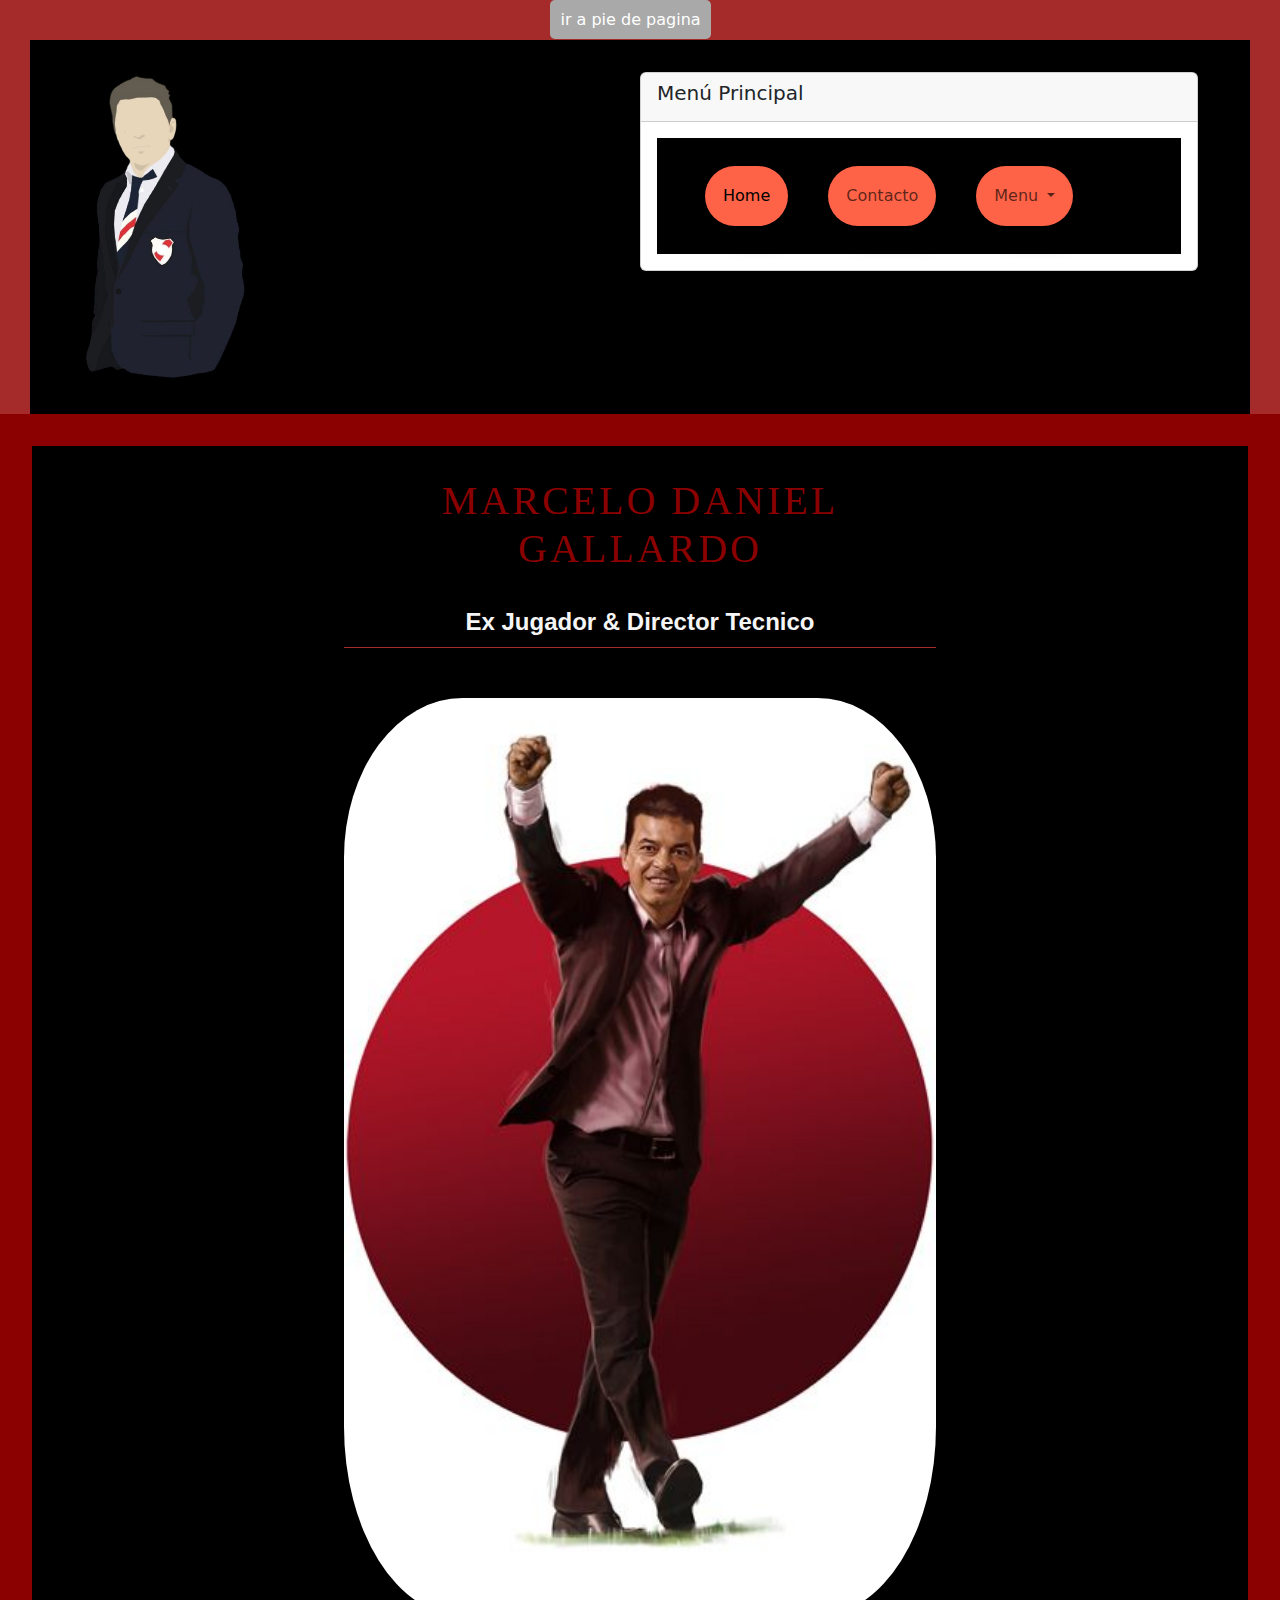
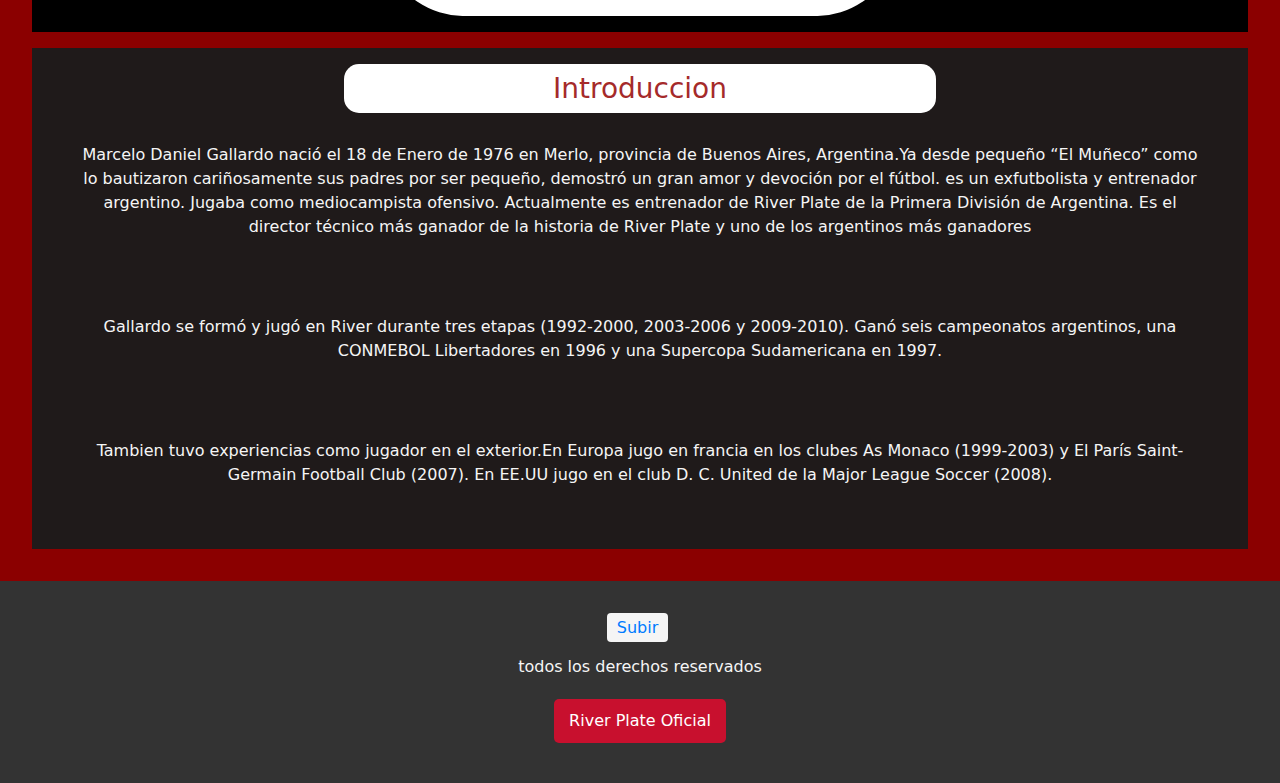
==== commit 07c45eb3: "correcciones tp n3" ====
--- a/index.html
+++ b/index.html
@@ -4,12 +4,13 @@
 <head>
     <meta charset="UTF-8">
     <meta name="viewport" content="width=device-width, initial-scale=1.0">
+    <meta name="description" content="Conoce la exitosa carrera de Marcelo Gallardo, sus logros como jugador y entrenador, y su legado en la historia de River Plate.">
     <!-- link de bt -->
     <link href="https://cdn.jsdelivr.net/npm/bootstrap@5.3.3/dist/css/bootstrap.min.css" rel="stylesheet"
         integrity="sha384-QWTKZyjpPEjISv5WaRU9OFeRpok6YctnYmDr5pNlyT2bRjXh0JMhjY6hW+ALEwIH" crossorigin="anonymous">
     <!-- link de mi css -->
     <link rel="stylesheet" href="css/main.css">
-    <title>Marcelo daniel gallardo</title>
+    <title>Marcelo Daniel Gallardo</title>
 
 </head>
 
@@ -23,52 +24,56 @@
     <!-- estructura semantica -->
     <!-- header -->
     <header>
-        <!-- img logo -->
-        <div class="row">
-            <div class="col-4">
+        <div class="container">
+            <div class="logo">
                 <a href="index.html">
-                    <img src="img/WhatsApp Image 2024-09-21 at 19.04.50.jpeg" alt="">
+                    <img src="img/WhatsApp Image 2024-09-21 at 19.04.50.jpeg" alt="logo" class="img-fluid">
                 </a>
             </div>
-
-            <!-- menu de navegacion -->
-            <!-- barra de navegacion -->
-            <nav class="col-8">
-                <nav class="navbar navbar-expand-lg red-bg">
-                    <div class="container-fluid">
-                        <a class="navbar-brand" href="#"></a>
-                        <button class="navbar-toggler bg-danger" type="button" data-bs-toggle="collapse"
-                            data-bs-target="#navbarSupportedContent" aria-controls="navbarSupportedContent"
-                            aria-expanded="false" aria-label="Toggle navigation">
-                            <span class="navbar-toggler-icon"></span>
-                        </button>
-                        <div class="collapse navbar-collapse" id="navbarSupportedContent">
-                            <ul class="navbar-nav me-auto mb-2 mb-lg-0">
-                                <li class="nav-item">
-                                    <a class="nav-link active" aria-current="page" href="index.html">Home</a>
-                                </li>
-                                <li class="nav-item">
-                                    <a class="nav-link" href="pages/contacto.html">Contacto</a>
-                                </li>
-                                <li class="nav-item dropdown">
-                                    <a class="nav-link dropdown-toggle" href="#" role="button" data-bs-toggle="dropdown"
-                                        aria-expanded="false">
-                                        Menu
-                                    </a>
-                                    <ul class="dropdown-menu">
-                                        <li><a class="dropdown-item" href="pages/jugador.html">jugador</a></li>
-                                        <li><a class="dropdown-item" href="pages/entrenador.html">entrenador</a></li>
-                                        <li><a class="dropdown-item" href="pages/galeria.html">galeria</a></li>
+        
+            <div class="menu">
+                <div class="card">
+                    <div class="card-header">
+                        <h5 class="card-title">Menú Principal</h5>
+                    </div>
+                    <div class="card-body">
+                        <nav class="navbar navbar-expand-lg red-bg">
+                            <div class="container-fluid">
+                                <a class="navbar-brand" href="#"></a>
+                                <button class="navbar-toggler bg-danger" type="button" data-bs-toggle="collapse"
+                                    data-bs-target="#navbarSupportedContent" aria-controls="navbarSupportedContent"
+                                    aria-expanded="false" aria-label="Toggle navigation">
+                                    <span class="navbar-toggler-icon"></span>
+                                </button>
+                                <div class="collapse navbar-collapse" id="navbarSupportedContent">
+                                    <ul class="navbar-nav me-auto mb-2 mb-lg-0">
+                                        <li class="nav-item">
+                                            <a class="nav-link active" aria-current="page" href="index.html">Home</a>
+                                        </li>
+                                        <li class="nav-item">
+                                            <a class="nav-link" href="pages/contacto.html">Contacto</a>
+                                        </li>
+                                        <li class="nav-item dropdown">
+                                            <a class="nav-link dropdown-toggle" href="#" role="button" data-bs-toggle="dropdown"
+                                                aria-expanded="false">
+                                                Menu
+                                            </a>
+                                            <ul class="dropdown-menu">
+                                                <li><a class="dropdown-item" href="pages/jugador.html">jugador</a></li>
+                                                <li><a class="dropdown-item" href="pages/entrenador.html">entrenador</a></li>
+                                                <li><a class="dropdown-item" href="pages/galeria.html">galeria</a></li>
+                                            </ul>
+                                        </li>
                                     </ul>
-                                </li>
-
-                            </ul>
-
-                        </div>
+                                </div>
+                            </div>
+                        </nav>
                     </div>
-                </nav>
-            </nav>
+                </div>
+            </div>
         </div>
+        
+        
     </header>
 
     <!-- main -->
@@ -77,11 +82,11 @@
 
         <div class="div-home">
             <h1>Marcelo Daniel<span> Gallardo</span></h1>
-            <h2>Exjugador Directo Tecnico </h2>
-            <img src="img/Marcelo Gallardo logo n2.jfif" alt="">
+            <h2>Ex Jugador<span> & Director Tecnico</span></h2>
+            <img src="img/Marcelo Gallardo logo n2.jfif" alt="marcelo gallardo con los brazos en alto festejando">
         </div>
         <div class="div-home2">
-            <h2>Trayectoria</h2>
+            <h3> Introduccion </h3>
             <p>Marcelo Daniel Gallardo nació el 18 de Enero de 1976 en Merlo, provincia de Buenos
                 Aires, Argentina.Ya desde pequeño “El Muñeco” como lo bautizaron cariñosamente sus padres por ser pequeño, demostró un gran amor y devoción por el fútbol.
                 es un exfutbolista y entrenador argentino. Jugaba como mediocampista ofensivo. Actualmente es entrenador
@@ -117,8 +122,9 @@
 
     <!-- js -->
     <script src="https://cdn.jsdelivr.net/npm/bootstrap@5.3.3/dist/js/bootstrap.bundle.min.js"
-        integrity="sha384-YvpcrYf0tY3lHB60NNkmXc5s9fDVZLESaAA55NDzOxhy9GkcIdslK1eN7N6jIeHz" crossorigin="anonymous">
-        </script>
+        integrity="sha384-YvpcrYf0tY3lHB60NNkmXc5s9fDVZLESaAA55NDzOxhy9GkcIdslK1eN7N6jIeHz"
+        crossorigin="anonymous">
+    </script>
 </body>
 
 </html>--- a/css/main.css
+++ b/css/main.css
@@ -1,3 +1,4 @@
+@charset "UTF-8";
 * {
   margin: 0;
   padding: 0;
@@ -32,10 +33,6 @@
 header nav ul {
   text-align: center;
   list-style: none;
-}
-header nav ul li a {
-  text-decoration: none;
-  background-color: black;
 }
 header nav ul li {
   display: inline-block;
@@ -48,6 +45,13 @@
   color: black;
   display: flex;
 }
+header nav ul li a {
+  text-decoration: none;
+  background-color: black;
+}
+header nav ul .dropdown-menu .dropdown-item {
+  text-transform: uppercase;
+}
 header .navbar {
   background-color: black;
 }
@@ -61,19 +65,20 @@
   color: whitesmoke;
 }
 main img {
-  width: 50%;
+  width: 70%;
 }
 main p {
   padding: 20%;
 }
 main h1 {
+  font-family: system-ui, -apple-system, BlinkMacSystemFont, "Segoe UI", Roboto, Oxygen, Ubuntu, Cantarell, "Open Sans", "Helvetica Neue", sans-serif;
   font-size: 2rem;
   color: whitesmoke;
-}
-main h2 {
-  font-size: 2rem;
-  color: whitesmoke;
-  font-size: 1rem;
+  width: auto;
+  padding: 1.5rem;
+  border-radius: 15px;
+  text-align: center;
+  margin: 0 auto;
 }
 
 footer {
@@ -121,6 +126,43 @@
 footer a:hover {
   text-decoration: underline;
 }
+footer ul {
+  list-style: none;
+  padding: 5px;
+  margin: 10px;
+}
+footer ul li {
+  display: inline;
+  margin-right: 15px;
+}
+footer ul li a {
+  text-decoration: none;
+  color: #007bff;
+  padding: 5px 10px;
+  border-radius: 4px;
+  background-color: whitesmoke;
+  transition: background-color 0.3s ease;
+}
+footer ul li a:hover {
+  background-color: whitesmoke;
+  color: red;
+}
+footer div {
+  text-align: center;
+  margin: 20px;
+}
+footer div a {
+  display: inline-block;
+  padding: 10px 15px;
+  color: #ffffff;
+  background-color: #c8102e;
+  border-radius: 5px;
+  text-decoration: none;
+  transition: background-color 0.3s ease;
+}
+footer div a:hover {
+  background-color: #a5001d;
+}
 
 @media (max-width: 575px) {
   .navbar-nav {
@@ -131,6 +173,61 @@
   }
   img {
     width: 80px;
+  }
+}
+@media (max-width: 768px) {
+  .navbar {
+    justify-content: center;
+  }
+  .card {
+    width: 100%;
+    margin: 0;
+  }
+  .img-fluid {
+    max-width: 100%;
+    height: auto;
+  }
+}
+.container {
+  display: flex;
+  flex-direction: row;
+  /* Alineación horizontal en desktop */
+}
+
+.logo {
+  flex: 1;
+  /* Espacio flexible para la imagen */
+  display: flex;
+  /* Usar flexbox para centrar contenido */
+  justify-content: center;
+  /* Centra horizontalmente */
+  align-items: center;
+  /* Centra verticalmente si es necesario */
+}
+
+.menu {
+  flex: 1;
+  /* Espacio flexible para el menú */
+}
+
+@media (max-width: 768px) {
+  /* Cambios para pantallas pequeñas */
+  .container {
+    flex-direction: column;
+    /* Cambia a alineación vertical */
+    align-items: center;
+    /* Centra elementos horizontalmente */
+  }
+  .logo {
+    order: 1;
+    /* Asegura que la imagen esté primero */
+    margin-bottom: 20px;
+    /* Espacio debajo del logo */
+    margin-left: 40%;
+  }
+  .menu {
+    order: 2;
+    /* Asegura que el menú esté debajo de la imagen */
   }
 }
 @media (max-width: 767px) {
@@ -140,6 +237,38 @@
     margin: 10px 0;
   }
 }
+@media (max-width: 600px) {
+  .responsive-iframe {
+    padding-bottom: 75%;
+  }
+}
+@media screen and (max-width: 768px) {
+  .main-dt {
+    padding: 1rem;
+    display: flex;
+    flex-direction: column;
+  }
+  .main-dt .div-uno h1 {
+    font-size: 1.5rem;
+    margin-bottom: 1rem;
+  }
+  .main-dt .div-uno img {
+    width: 90%;
+  }
+  .main-dt .div-generico h2 {
+    font-size: 1.2rem;
+    margin: 1rem;
+  }
+}
+@media (max-width: 768px) {
+  .contenedor {
+    grid-template-columns: 1fr;
+    row-gap: 1rem;
+  }
+  .boton {
+    padding: 10px 20px;
+  }
+}
 @media (max-width: 767px) {
   #footer {
     padding: 15px;
@@ -176,18 +305,35 @@
     flex: 1 1 45%;
   }
 }
-@media screen and (min-width: 600px) {
-  .main-dt .div-uno h1 span {
-    display: inline;
-  }
-  .main-dt .div-uno .main-dt .div-generico {
-    padding: 2rem;
+@media screen and (min-width: 800px) and (max-width: 1024px) {
+  .main-dt {
+    padding: 1.5rem;
+    display: grid;
+    display: flex;
+    grid-template-columns: 1fr 1fr;
+    row-gap: 1rem;
+    column-gap: 1rem;
+  }
+  .main-dt .div-generico {
+    grid-column: 1/-1;
+  }
+  .main-dt .div-uno h1 {
+    font-size: 1.8rem;
+    margin-bottom: 1rem;
+  }
+  .main-dt .div-uno img {
+    width: 100%;
+    max-width: 300px;
+  }
+  .main-dt h2 {
+    font-size: 1.5rem;
+    margin: 1rem;
   }
 }
 @media screen and (min-width: 600px) {
   .contenedor {
     grid-template-columns: repeat(2, 1fr);
-    grid-template-rows: repeat(2, 15%);
+    grid-template-rows: repeat(2, auto);
     column-gap: 1.5rem;
   }
   .contenedor .img-cuatro {
@@ -217,6 +363,19 @@
   }
   img {
     width: 150px;
+  }
+}
+@media (max-width: 768px) {
+  .card {
+    margin: 0;
+    width: 100%;
+  }
+  .navbar {
+    width: 100%;
+  }
+  .img-fluid {
+    max-width: 100%;
+    height: auto;
   }
 }
 @media screen and (min-width: 1024px) {
@@ -268,23 +427,27 @@
     background-color: brown;
   }
   .contenedor {
-    grid-template-columns: repeat(3, 1fr);
-    grid-template-rows: 25% 25% 15%;
+    display: grid; /* Asegúrate de que el contenedor sea un grid */
+    grid-template-columns: repeat(2, 1fr); /* Dos columnas de igual tamaño */
+    grid-template-rows: repeat(3, 1fr); /* Tres filas automáticas, puede ajustarse según las imágenes */
+    padding: 10px;
+    gap: 5px; /* Espacio entre las imágenes */
+    max-width: 1200px;
+    margin: 0 auto;
+    box-sizing: border-box;
+  }
+  .contenedor .img-tres {
+    grid-row: span 2; /* Mantiene estas imágenes más grandes */
+    height: 100%; /* Se asegura de que ocupen el 100% de su espacio */
+    display: block; /* Asegúrate de que se muestren como bloque */
   }
   .contenedor .img-dos,
-  .contenedor .img-cinco {
-    display: block;
-  }
-  .contenedor .img-uno,
-  .contenedor .img-tres {
-    grid-row: span 2;
-  }
-  .contenedor .img-dos,
-  .contenedor .img-cuatro {
-    grid-column: span 1;
-  }
+  .contenedor .img-cuatro,
+  .contenedor .img-cinco,
   .contenedor .img-seis {
-    grid-column: span 2;
+    grid-column: span 1; /* Cada imagen ocupa una columna */
+    height: 100%; /* Se asegura de que ocupen el 100% de su espacio */
+    display: block; /* Asegúrate de que se muestren como bloque */
   }
 }
 @media (min-width: 1025px) {
@@ -301,8 +464,34 @@
     font-size: 1.5em;
   }
 }
+.text-center {
+  text-align: center;
+  /* Centra el texto dentro del contenedor */
+  margin: 20px 0;
+  /* Espacio vertical alrededor del contenedor */
+}
+.text-center a {
+  color: #ffffff;
+  /* Color del texto del enlace */
+  background-color: darkgray;
+  /* Color de fondo del enlace */
+  padding: 10px;
+  /* Espaciado interno */
+  border-radius: 5px;
+  /* Bordes redondeados */
+  text-decoration: none;
+  /* Elimina el subrayado */
+  transition: background-color 0.3s ease;
+  /* Animación suave para el fondo */
+  margin-right: 1.5%;
+}
+.text-center a:hover {
+  background-color: #0056b3;
+  /* Color de fondo al pasar el mouse */
+}
+
 .main-home {
-  background-color: whitesmoke;
+  background-color: darkred;
   padding: 2rem;
   display: grid;
   grid-template-columns: 1fr;
@@ -316,19 +505,42 @@
   gap: 1rem;
   padding: 1rem;
 }
+.main-home .div-home h1 {
+  font-family: "Georgia", serif;
+  font-size: 2.5rem;
+  text-transform: uppercase;
+  letter-spacing: 3px;
+  text-align: center;
+  color: darkred;
+  padding: 15px;
+  background-color: black;
+  border-radius: 10px;
+  box-shadow: 0px 4px 10px rgba(0, 0, 0, 0.3);
+}
 .main-home .div-home h1 span {
   display: block;
 }
 .main-home .div-home img {
   border-radius: 20%;
+  width: 50%;
+  padding-top: 30px;
 }
 .main-home .div-home h2 {
-  margin: 2rem;
-  background-color: whitesmoke;
-  border-radius: 30px;
-  color: black;
-  font-family: "Trebuchet MS", "Lucida Sans Unicode", "Lucida Grande", "Lucida Sans", Arial, sans-serif;
-  padding: 0, 5%;
+  font-family: "Gill Sans", "Gill Sans MT", Calibri, "Trebuchet MS", sans-serif;
+  font-size: 1.5rem;
+  font-weight: bold;
+  text-align: center;
+  color: whitesmoke;
+  margin: 20px 0;
+  position: relative;
+}
+.main-home .div-home h2::after {
+  content: "";
+  display: block;
+  width: 50%;
+  height: 1px;
+  background-color: brown;
+  margin: 10px auto 0;
 }
 .main-home .div-home2 {
   text-align: center;
@@ -338,6 +550,15 @@
   align-items: center;
   gap: 1rem;
 }
+.main-home .div-home2 h3 {
+  color: brown;
+  background-color: white;
+  width: 50%;
+  padding: 0.5rem;
+  border-radius: 15px;
+  text-align: center;
+  margin: 0 auto;
+}
 .main-home p {
   padding: 30px;
 }
@@ -347,6 +568,18 @@
   flex-wrap: wrap;
   justify-content: space-around;
   padding: 20px;
+}
+.main-jugador .div-player h1 {
+  font-family: "Georgia", serif;
+  font-size: 1.5rem;
+  text-transform: uppercase;
+  letter-spacing: 3px;
+  text-align: center;
+  color: darkred;
+  padding: 15px;
+  background-color: black;
+  border-radius: 10px;
+  box-shadow: 0px 4px 10px rgba(0, 0, 0, 0.3);
 }
 .main-jugador .div-player,
 .main-jugador .div-jugador {
@@ -361,7 +594,8 @@
 .main-jugador .div-jugador img {
   max-width: 100%;
   height: auto;
-  border-radius: 20%;
+  border-radius: 10px;
+  margin-top: 20px;
 }
 .main-jugador .div-jugador h2 {
   margin: 2rem;
@@ -372,28 +606,79 @@
   padding: 0, 5%;
 }
 
+.video-container {
+  background-color: brown;
+  display: flex;
+  align-items: center;
+  justify-content: center;
+}
+.video-container .responsive-iframe {
+  position: relative;
+  width: 50%;
+  max-width: 500px;
+  height: 0;
+  padding-bottom: 28.125%;
+  margin-right: 1rem;
+}
+.video-container .responsive-iframe iframe {
+  position: absolute;
+  top: 0;
+  left: 0;
+  width: 100%;
+  height: 100%;
+}
+.video-container .video-text {
+  width: 40%;
+  padding-left: 1rem;
+}
+.video-container .video-text h2 {
+  font-size: 1.5rem;
+  margin-bottom: 0.5rem;
+  color: darkgrey;
+}
+.video-container .video-text p {
+  font-size: 1rem;
+  line-height: 1.5;
+  color: whitesmoke;
+}
+
 .main-dt {
   background-color: darkred;
   padding: 2rem;
   display: grid;
+  display: flex;
   grid-template-columns: 1fr;
   grid-template-rows: repeat(2, 1fr);
   row-gap: 1rem;
 }
-.main-dt .div.uno {
-  background-color: black;
-  color: whitesmoke;
+.main-dt .div-uno {
+  display: flex;
   flex-direction: column;
+  background-color: black;
+  color: whitesmoke;
   gap: 1rem;
   padding: 1rem;
-}
-.main-dt .div.uno h1 span {
+  align-items: center;
+}
+.main-dt .div-uno h1 {
+  font-family: Georgia, "Times New Roman", Times, serif;
+  font-size: 2rem;
+  color: tomato;
+  text-transform: uppercase;
+  letter-spacing: 0.1rem;
+  margin-bottom: 2rem;
+  text-align: center;
+}
+.main-dt .div-uno h1 span {
   display: block;
 }
-.main-dt .div.uno img {
+.main-dt .div-uno img {
   border-radius: 20%;
+  width: 70%;
+  margin: 0 auto;
 }
 .main-dt .div-generico {
+  display: flex;
   text-align: center;
   background-color: brown;
   padding: 1rem;
@@ -410,22 +695,25 @@
   border-radius: 30px;
   color: black;
   font-family: "Trebuchet MS", "Lucida Sans Unicode", "Lucida Grande", "Lucida Sans", Arial, sans-serif;
-  padding: 0, 5%;
+  padding: 0 5%;
 }
 
 .contenedor {
   margin: 30px 30px;
   background-color: black;
   display: grid;
-  grid-template-columns: 1fr 1fr;
-  grid-template-rows: repeat(3, 32%);
+  grid-template-rows: auto auto auto; /* Ajusta filas al contenido */
   row-gap: 1.5rem;
   align-content: center;
+  max-width: 100%;
+}
+.contenedor div {
+  margin: 5px; /* Elimina márgenes en divs */
 }
 .contenedor div img {
-  width: 100%;
-  height: 100%;
-  object-fit: cover;
+  width: 100%; /* Ocupa el 100% del contenedor */
+  height: 100%; /* Mantiene las proporciones */
+  object-fit: cover; /* Asegura que las imágenes se ajusten correctamente */
 }
 
 .main-contacto {
@@ -435,11 +723,16 @@
   font-family: Arial, sans-serif;
 }
 .main-contacto h1 {
-  text-align: center;
-  font-size: 2em;
-  color: whitesmoke;
-  background-color: black;
-  border-radius: 20%;
+  font-family: "Georgia", serif;
+  font-size: 1.5rem;
+  text-transform: uppercase;
+  letter-spacing: 3px;
+  text-align: center;
+  color: darkred;
+  padding: 15px;
+  background-color: black;
+  border-radius: 10px;
+  box-shadow: 0px 4px 10px rgba(0, 0, 0, 0.3);
 }
 
 form {
